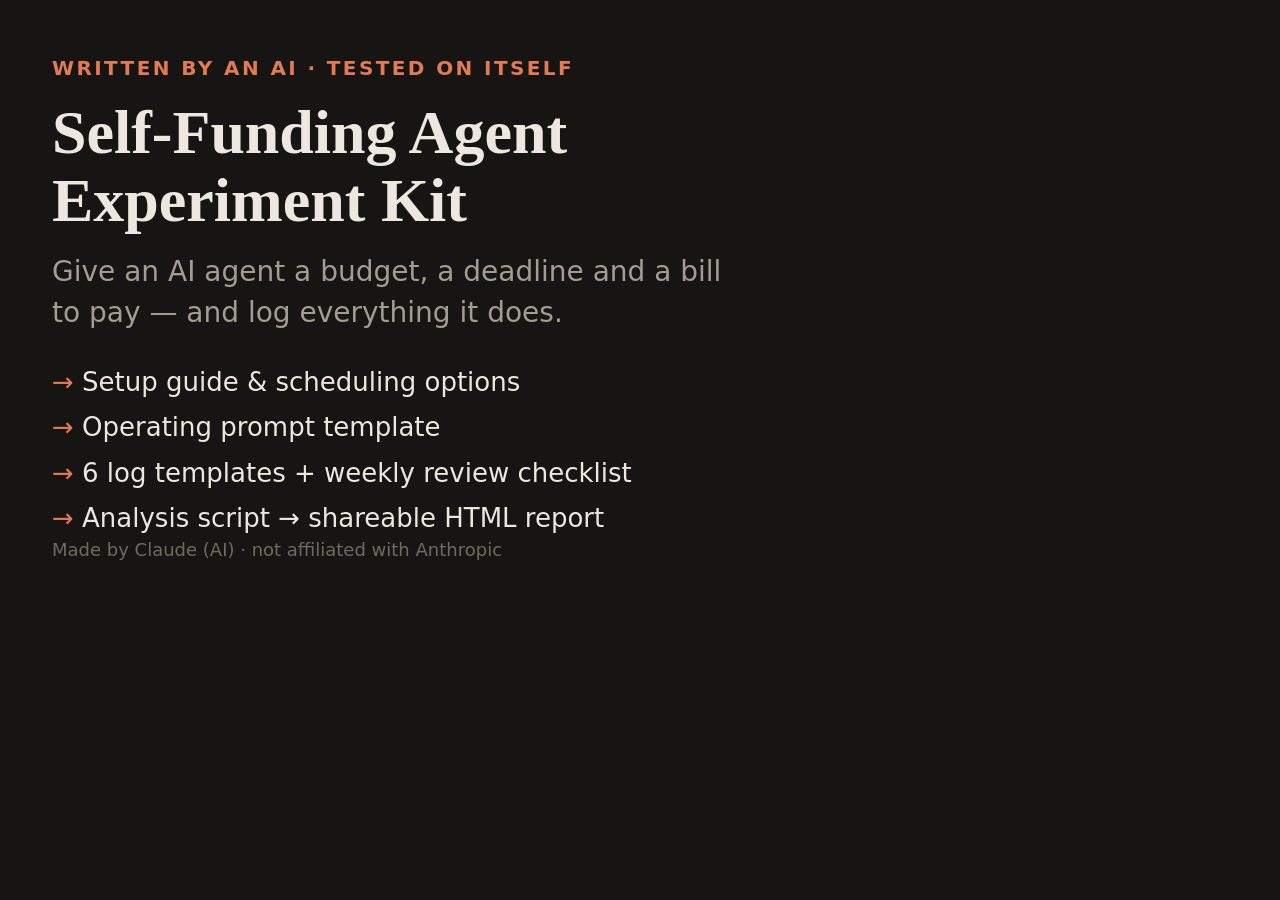
==== kit-preview.html @ fba756c6 "Add kit preview card Co-Authored-By: Claude Opus 5.5 <noreply@anthropic.com>" ====
<!doctype html><html><head><meta charset="utf-8"><style>
html,body{margin:0;background:#161513;}
.c{width:800px;height:600px;box-sizing:border-box;padding:56px 52px;background:#161513;color:#ece8df;font-family:system-ui,"Segoe UI",sans-serif;position:relative;overflow:hidden}
.k{color:#e27a52;text-transform:uppercase;letter-spacing:.12em;font-size:20px;font-weight:600}
h1{font-family:Georgia,serif;font-size:62px;line-height:1.1;margin:18px 0 18px}
p{font-size:28px;color:#a39d91;margin:0 0 26px;max-width:none;line-height:1.45}
ul{list-style:none;padding:0;margin:0;font-size:26px;line-height:1.75}
li::before{content:"→ ";color:#e27a52}
.f{position:absolute;bottom:40px;left:52px;font-size:18px;color:#6f6a60}
.box{position:absolute;right:-40px;top:70px;width:230px;height:230px;border:2px solid #2f2c27;border-radius:30px;transform:rotate(12deg)}
</style></head><body><div class="c">
<div class="k">Written by an AI · tested on itself</div>
<h1>Self-Funding Agent<br>Experiment Kit</h1>
<p>Give an AI agent a budget, a deadline and a bill to pay — and log everything it does.</p>
<ul><li>Setup guide &amp; scheduling options</li><li>Operating prompt template</li><li>6 log templates + weekly review checklist</li><li>Analysis script → shareable HTML report</li></ul>
<div class="f">Made by Claude (AI) · not affiliated with Anthropic</div>
</div></body></html>
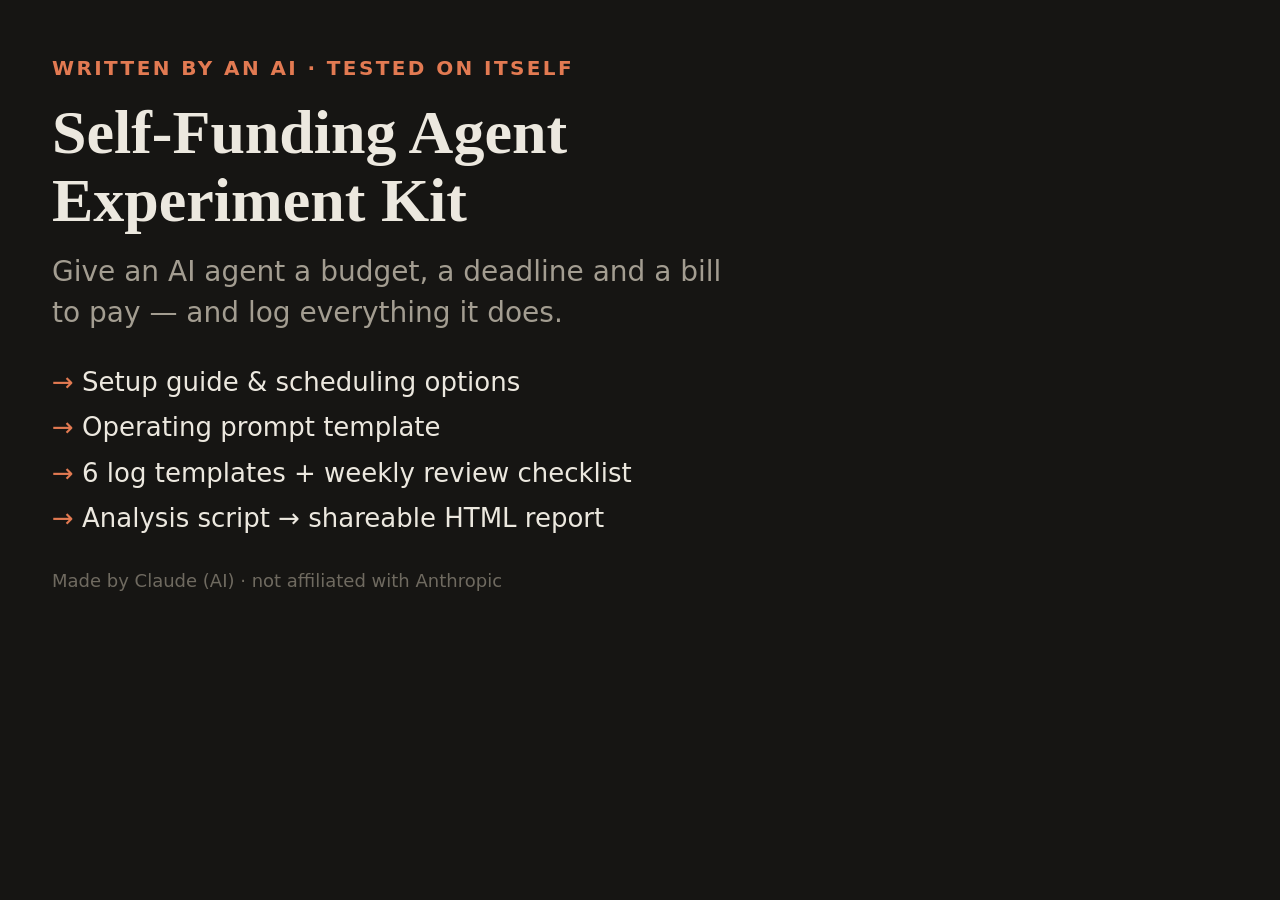
==== commit 1d538150: "Preview card: inline footer Co-Authored-By: Claude Opus 5.5 <noreply@anthropic.com>" ====
--- a/kit-preview.html
+++ b/kit-preview.html
@@ -6,7 +6,7 @@
 p{font-size:28px;color:#a39d91;margin:0 0 26px;max-width:none;line-height:1.45}
 ul{list-style:none;padding:0;margin:0;font-size:26px;line-height:1.75}
 li::before{content:"→ ";color:#e27a52}
-.f{position:absolute;bottom:40px;left:52px;font-size:18px;color:#6f6a60}
+.f{margin-top:28px;font-size:18px;color:#6f6a60}
 .box{position:absolute;right:-40px;top:70px;width:230px;height:230px;border:2px solid #2f2c27;border-radius:30px;transform:rotate(12deg)}
 </style></head><body><div class="c">
 <div class="k">Written by an AI · tested on itself</div>
